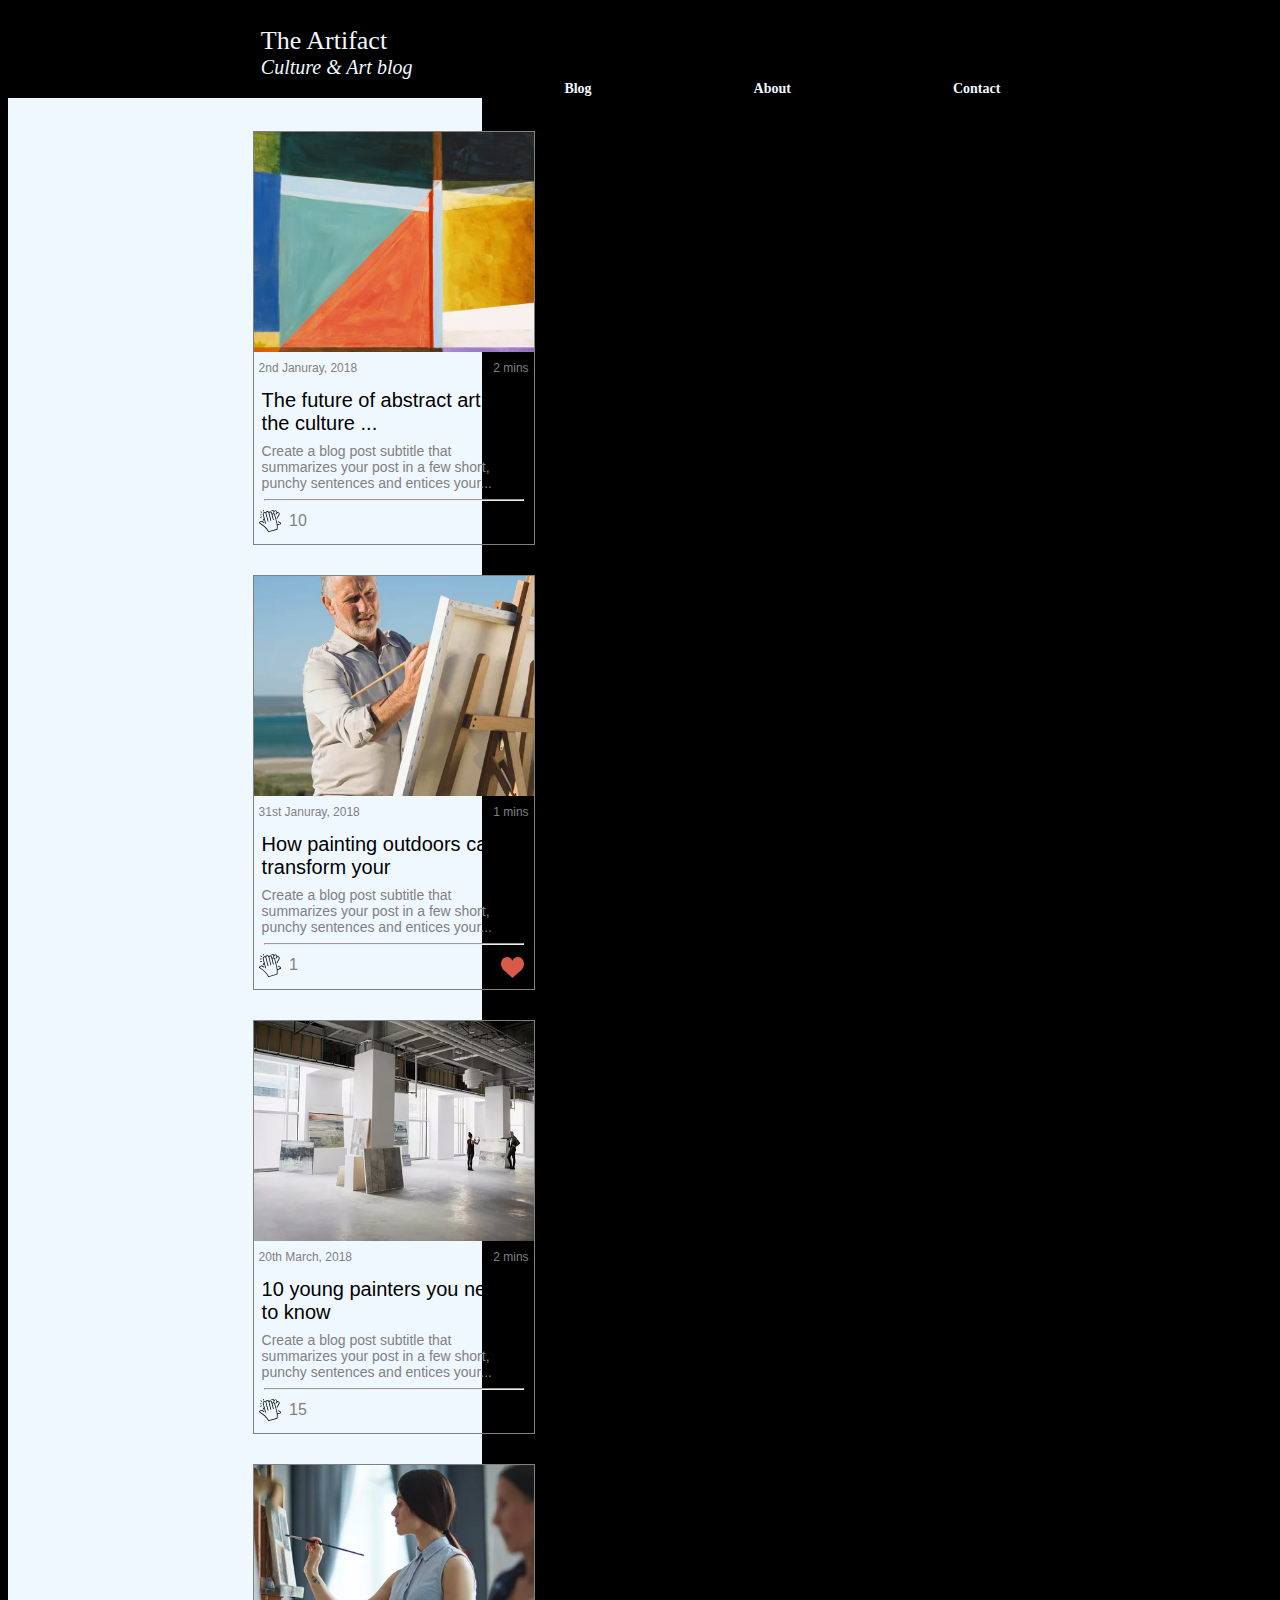
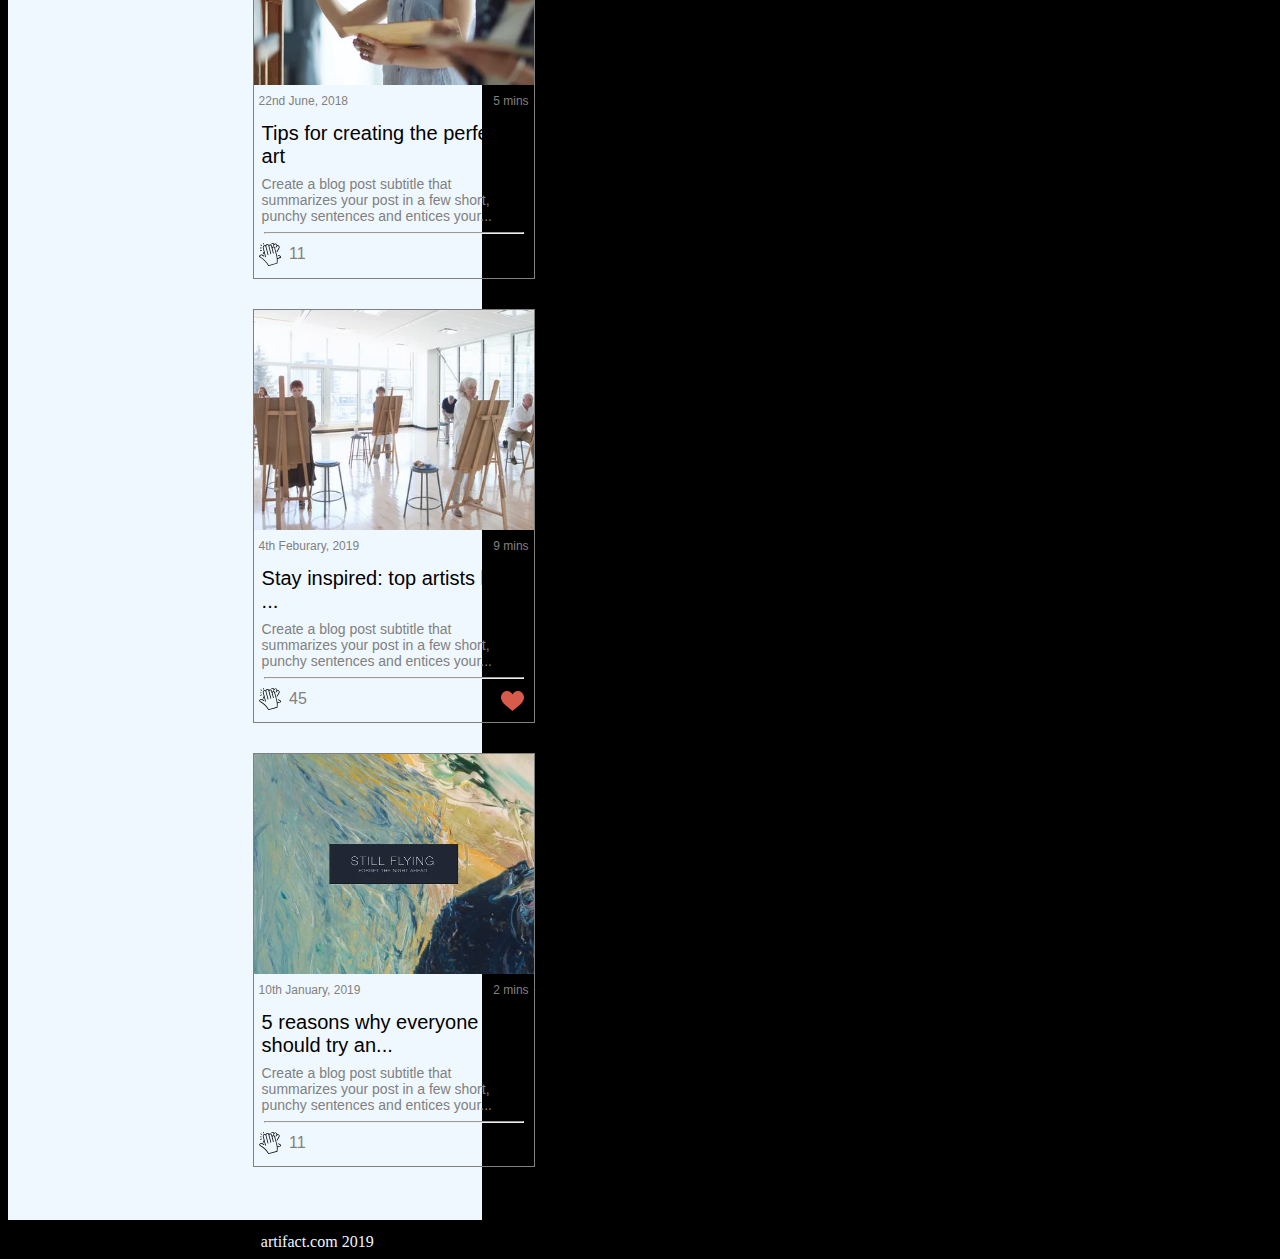
==== index.html @ f6cc4398 "Implemented static blog in html and css" ====
<!DOCTYPE html>
<html>
    <head>
        <title>Intro to CSS</title>
        <link rel="stylesheet" type="text/css" media="screen" href="styles.css">
    </head>
    <body>
        <header>
            <nav>
                <p>The Artifact</p>
                <p class="heading-content">Culture & Art blog</p>
                <table>
                    <th>Blog</th>
                    <th>About</th>
                    <th>Contact</th>
                </table>
            </nav>
        </header>
        <div class="div-blogs">
            <br/>

           <div class="card">
            <img src="./Images/abstract.png" alt="John" class="blog-image">
            <figcaption>
                <span class="date">2nd Januray, 2018</span>
                <span class="read-time">2 mins</span>
            </figcaption>
            <p class="post-heading">The future of abstract art and the culture ...</p>
            <p class="blog-content">Create a blog post subtitle that summarizes your post in a few short, punchy sentences and entices your...</p>
            <hr/>
            <img src="./Icons/clapping.svg" class="clap-logo">
            <span class="clap-count">10</span>
            <img src="./Icons/heart-black.svg" class="heart-logo">
            </div>

            <div class="card">
            <img src="./Images/outdoor.png" alt="John" class="blog-image">
            <figcaption>
                <span class="date">31st Januray, 2018</span>
                <span class="read-time">1 mins</span>
            </figcaption>
            <p class="post-heading">How painting outdoors can transform your </p>
            <p class="blog-content">Create a blog post subtitle that summarizes your post in a few short, punchy sentences and entices your...</p>
            <hr/>
            <img src="./Icons/clapping.svg" class="clap-logo">
            <span class="clap-count">1</span>
            <img src="./Icons/heart-red.svg" class="heart-logo">
            </div>

            <div class="card">
            <img src="./Images/young-painters.png" alt="John" class="blog-image">
            <figcaption>
                <span class="date">20th March, 2018</span>
                <span class="read-time">2 mins</span>
            </figcaption>
            <p class="post-heading">10 young painters you need to know</p>
            <p class="blog-content">Create a blog post subtitle that summarizes your post in a few short, punchy sentences and entices your...</p>
            <hr/>
            <img src="./Icons/clapping.svg" class="clap-logo">
            <span class="clap-count">15</span>
            <img src="./Icons/heart-black.svg" class="heart-logo">
            </div>

            <div class="card">
            <img src="./Images/perfect-art.png" alt="John" class="blog-image">
            <figcaption>
                <span class="date">22nd June, 2018</span>
                <span class="read-time">5 mins</span>
            </figcaption>
            <p class="post-heading">Tips for creating the perfect art </p>
            <p class="blog-content">Create a blog post subtitle that summarizes your post in a few short, punchy sentences and entices your...</p>
            <hr/>
            <img src="./Icons/clapping.svg" class="clap-logo">
            <span class="clap-count">11</span>
            <img src="./Icons/heart-black.svg" class="heart-logo">
            </div>

            <div class="card">
            <img src="./Images/inspired.png" alt="John" class="blog-image">
            <figcaption>
                <span class="date">4th Feburary, 2019</span>
                <span class="read-time">9 mins</span>
            </figcaption>
            <p class="post-heading">Stay inspired: top artists blog ...</p>
            <p class="blog-content">Create a blog post subtitle that summarizes your post in a few short, punchy sentences and entices your...</p>
            <hr/>
            <img src="./Icons/clapping.svg" class="clap-logo">
            <span class="clap-count">45</span>
            <img src="./Icons/heart-red.svg" class="heart-logo">
            </div>

            <div class="card">
            <img src="./Images/reason.png" alt="John" class="blog-image">
            <figcaption>
                <span class="date">10th January, 2019</span>
                <span class="read-time">2 mins</span>
            </figcaption>
            <p class="post-heading">5 reasons why everyone should try an...</p>
            <p class="blog-content">Create a blog post subtitle that summarizes your post in a few short, punchy sentences and entices your...</p>
            <hr/>
            <img src="./Icons/clapping.svg" class="clap-logo">
            <span class="clap-count">11</span>
            <img src="./Icons/heart-black.svg" class="heart-logo">
            </div>

        </div>
        <footer>artifact.com 2019</footer>
    </body>
</html>
---- styles.css ----
body {
    background-color: black;
    font-weight: 10;
}
nav p {
    color: aliceblue;
    font-size: 26px;
    padding-bottom: 0px;
    margin-bottom: 0px;
    border-bottom: 0px;
    margin-left: 20%;
}
.heading-content {
    color: aliceblue;
    font-size: 20px;
    padding-top: 0px;
    margin-top: 0px;
    border-top: 0px;
    font-style: italic;
    margin-left: 20%;
}
nav table {
    float : right;
    margin-right: 15%;
}
nav th {
    color: aliceblue;
    font-size: 14px;
    padding: 0 80px 0 80px;
}
footer {
    color: aliceblue;
    margin-left: 20%;
}
.div-blogs {
    margin: 1.5% 0% 1% 0%;
    background-color: aliceblue;
    padding-right: 10%;
    padding-left: 15%;
    padding-bottom: 3%;
    align-content: center;
}
.date {
    margin: 0;
    float: left;
    font-size: 12px;
    color: gray;
}
.read-time {
    margin :0;
    float:right;
    font-size: 12px;
    color: gray;
}


.card {
    /* box-shadow: 0 4px 8px 0 rgba(0, 0, 0, 0.2); */
    max-width: 280px;
    margin: 15px 55px;
    text-align: center;
    font-family: arial;
    display: inline-block;
    vertical-align: top;
    border : 0.2px solid gray;
  }
  
  .title {
    color: grey;
    font-size: 18px;
  }
  .blog-image {
      width : 280px;
      height: 220px;
  }
  
  
  a {
    text-decoration: none;
    font-size: 22px;
    color: black;
  }
  .post-heading {
      font-size: 20px;
      font-weight: 500;
      color: black;
      padding-left: 8px;
      padding-right: 8px;
      margin-bottom: 8px;
      text-align: left;
  }
  .blog-content {
      font-size: 14px;
      color: gray;
      text-align: left;
      margin: 2px 8px;
  }
  figcaption {
      margin: 5px;
      padding-bottom: 8px;
  }
  .clap-logo {
      float: left;
      padding: 1px 5px 5px 5px;
      width: 8%;
  }
  .heart-logo {
      float: right;
      padding: 3px 10px 10px 5px;
      width: 8%;
  }
  .clap-count {
      float:left;
      padding: 3px;
      color: gray;
  }
  hr {
      margin: 8px 10px;
  }
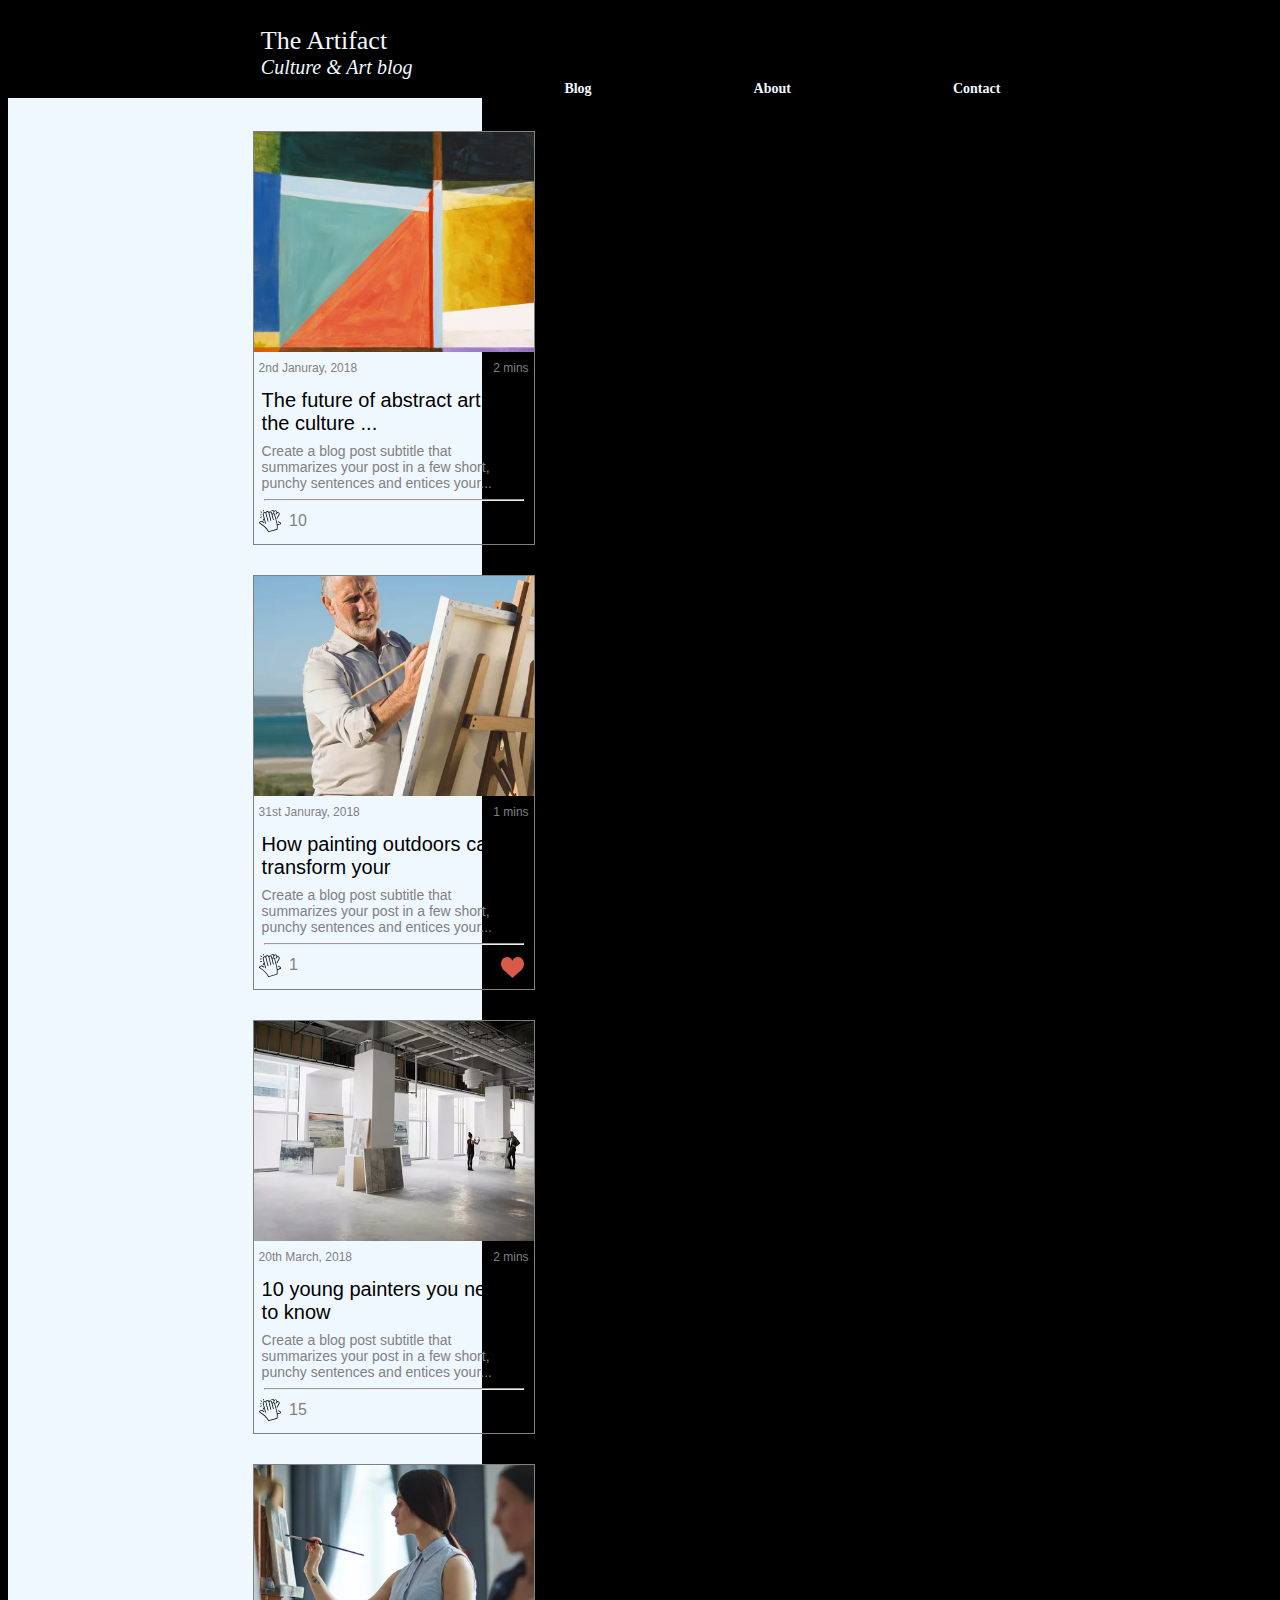
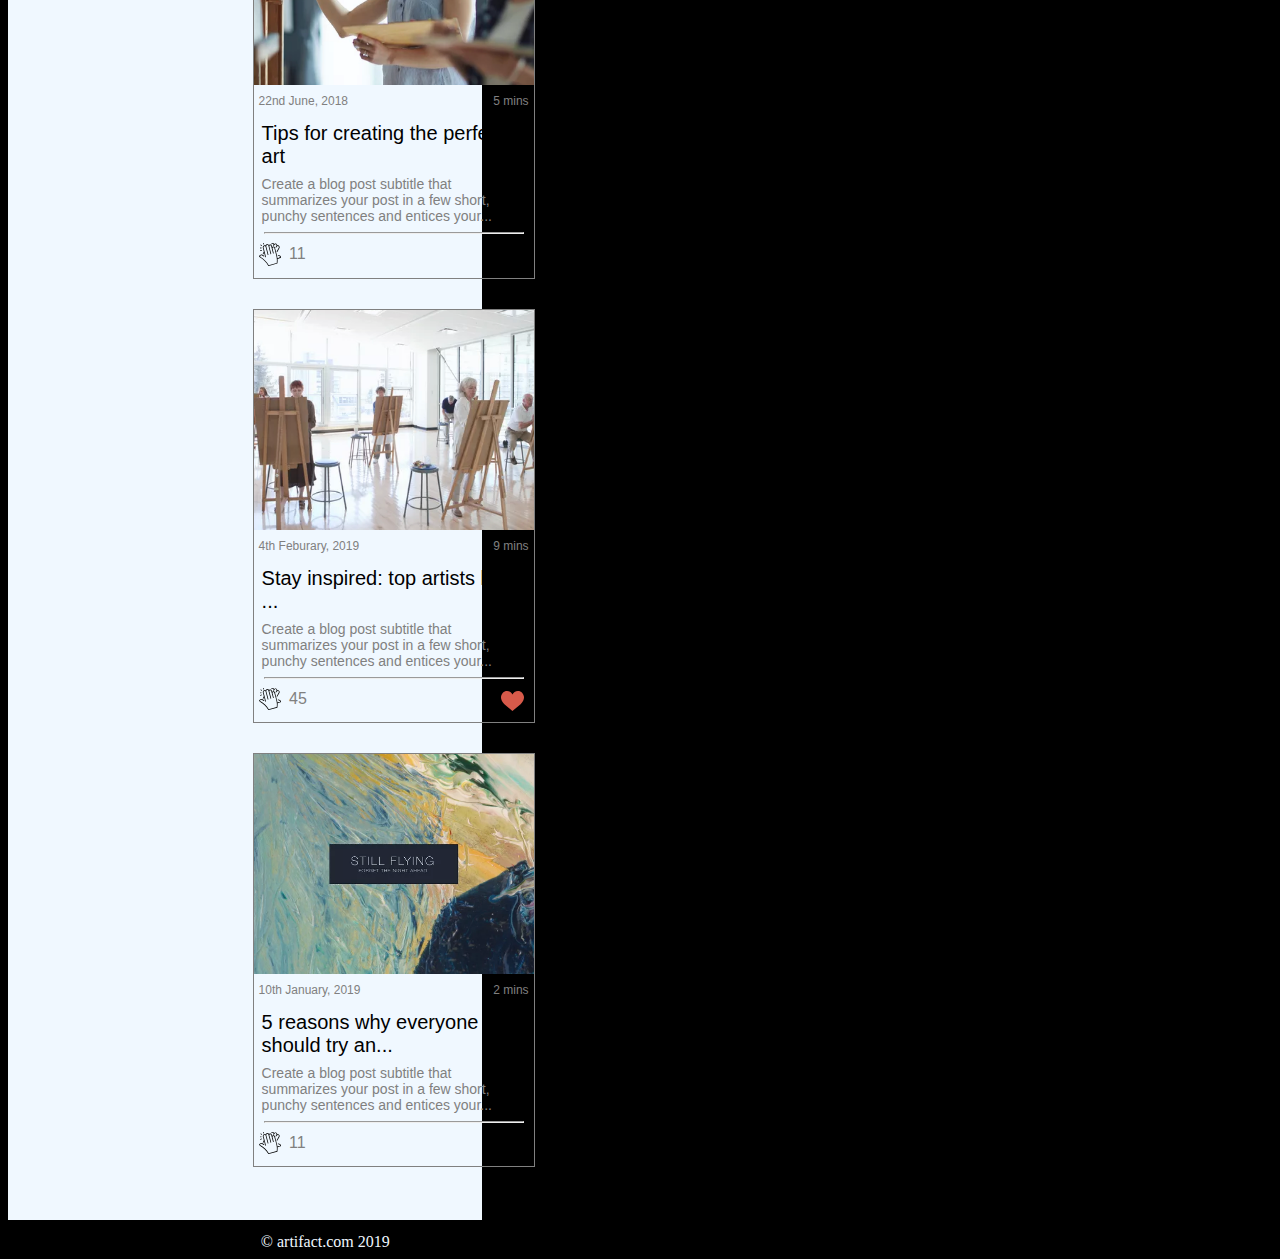
==== commit 05bee5b8: "Added copyright logo" ====
--- a/index.html
+++ b/index.html
@@ -104,6 +104,6 @@
             </div>
 
         </div>
-        <footer>artifact.com 2019</footer>
+        <footer>&copy; artifact.com 2019</footer>
     </body>
 </html>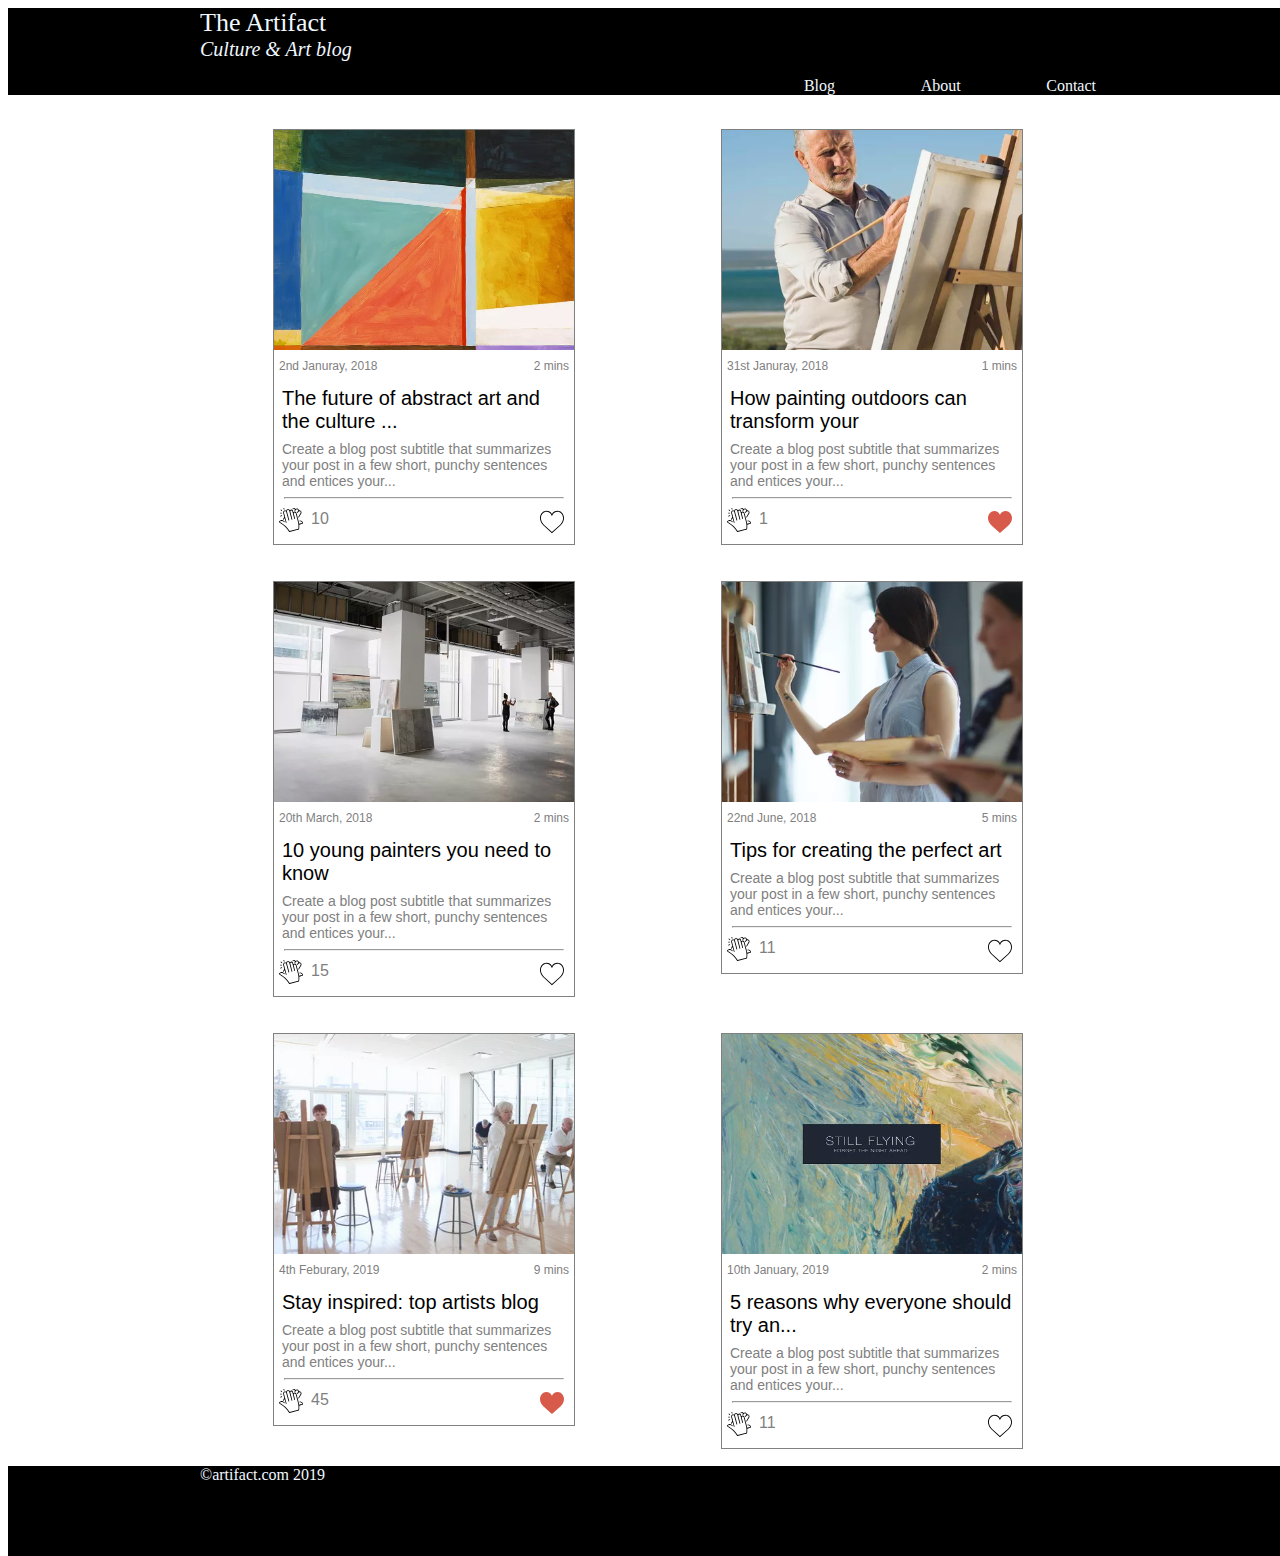
==== commit 4f1b577a: "Responsive by using simple flex" ====
--- a/index.html
+++ b/index.html
@@ -1,22 +1,22 @@
 <!DOCTYPE html>
 <html>
     <head>
-        <title>Intro to CSS</title>
+        <title>Art Blog</title>
         <link rel="stylesheet" type="text/css" media="screen" href="styles.css">
     </head>
     <body>
         <header>
-            <nav>
+            <nav class="content-width">
                 <p>The Artifact</p>
                 <p class="heading-content">Culture & Art blog</p>
-                <table>
-                    <th>Blog</th>
-                    <th>About</th>
-                    <th>Contact</th>
-                </table>
+                <ul> 
+                <li>Blog</li>
+                <li>About</li>
+                <li>Contact</li>
+                </ul>
             </nav>
         </header>
-        <div class="div-blogs">
+        <div class="div-blogs content-width">
             <br/>
 
            <div class="card">
@@ -55,10 +55,12 @@
             </figcaption>
             <p class="post-heading">10 young painters you need to know</p>
             <p class="blog-content">Create a blog post subtitle that summarizes your post in a few short, punchy sentences and entices your...</p>
-            <hr/>
-            <img src="./Icons/clapping.svg" class="clap-logo">
-            <span class="clap-count">15</span>
-            <img src="./Icons/heart-black.svg" class="heart-logo">
+            <div class="testing">
+                <hr/>
+                <img src="./Icons/clapping.svg" class="clap-logo">
+                <span class="clap-count">15</span>
+                <img src="./Icons/heart-black.svg" class="heart-logo">
+            </div>
             </div>
 
             <div class="card">
@@ -81,7 +83,7 @@
                 <span class="date">4th Feburary, 2019</span>
                 <span class="read-time">9 mins</span>
             </figcaption>
-            <p class="post-heading">Stay inspired: top artists blog ...</p>
+            <p class="post-heading">Stay inspired: top artists blog</p>
             <p class="blog-content">Create a blog post subtitle that summarizes your post in a few short, punchy sentences and entices your...</p>
             <hr/>
             <img src="./Icons/clapping.svg" class="clap-logo">
@@ -104,6 +106,10 @@
             </div>
 
         </div>
-        <footer>&copy; artifact.com 2019</footer>
+        <footer>
+            <article class="content-width">
+                &copy;artifact.com 2019
+            </article>
+        </footer>
     </body>
 </html>--- a/styles.css
+++ b/styles.css
@@ -1,68 +1,78 @@
-body {
+@import url('https://fonts.googleapis.com/css?family=Major+Mono+Display');
+body, html {
+    height: 100%;
+    width: 100%;
+    font-weight: 10;
+  }
+  .content-width {
+    width: 70%;
+    margin: auto;
+  }
+  header {
     background-color: black;
-    font-weight: 10;
-}
-nav p {
+  }
+  nav p {
     color: aliceblue;
     font-size: 26px;
-    padding-bottom: 0px;
-    margin-bottom: 0px;
-    border-bottom: 0px;
-    margin-left: 20%;
-}
-.heading-content {
+    margin: 0%;
+    padding: 0%;
+    font-family: 'Helvetica Neue';
+    font-weight: 300;
+  }
+  nav ul {
+    display: flex;
+    list-style: none;
+    justify-content: flex-end;
+  }
+  nav li {
+    color: aliceblue;
+    margin-left: 10%;
+  }
+  .heading-content {
     color: aliceblue;
     font-size: 20px;
-    padding-top: 0px;
-    margin-top: 0px;
-    border-top: 0px;
+    margin: 0%;
+    padding: 0%;
     font-style: italic;
-    margin-left: 20%;
-}
-nav table {
-    float : right;
-    margin-right: 15%;
-}
-nav th {
+  }
+  footer {
+    background-color: black;
     color: aliceblue;
-    font-size: 14px;
-    padding: 0 80px 0 80px;
-}
-footer {
-    color: aliceblue;
-    margin-left: 20%;
-}
-.div-blogs {
-    margin: 1.5% 0% 1% 0%;
-    background-color: aliceblue;
-    padding-right: 10%;
-    padding-left: 15%;
-    padding-bottom: 3%;
-    align-content: center;
-}
-.date {
+    height: 10%;
+    vertical-align: middle;
+  }
+  .div-blogs {
+    display: flex;
+    justify-content: center;
+    flex-wrap: wrap; 
+    align-content: space-between;
+    flex: 1 0 calc(33.333% - 20px);
+  }
+  .date {
     margin: 0;
     float: left;
     font-size: 12px;
     color: gray;
-}
-.read-time {
+  }
+  .read-time {
     margin :0;
     float:right;
     font-size: 12px;
     color: gray;
-}
-
-
-.card {
-    /* box-shadow: 0 4px 8px 0 rgba(0, 0, 0, 0.2); */
-    max-width: 280px;
-    margin: 15px 55px;
+  }
+  
+  
+  .card {
+    /* max-width: 280px; */
+    flex-basis: 300px;
+    align-self: flex-start;
     text-align: center;
     font-family: arial;
-    display: inline-block;
-    vertical-align: top;
     border : 0.2px solid gray;
+    margin-top: 2%;
+    margin-bottom: 2%;
+    margin-left: auto;
+    margin-right: auto;
   }
   
   .title {
@@ -70,7 +80,7 @@
     font-size: 18px;
   }
   .blog-image {
-      width : 280px;
+      width : 300px;
       height: 220px;
   }
   
@@ -116,5 +126,4 @@
   }
   hr {
       margin: 8px 10px;
-  }
-  +  }